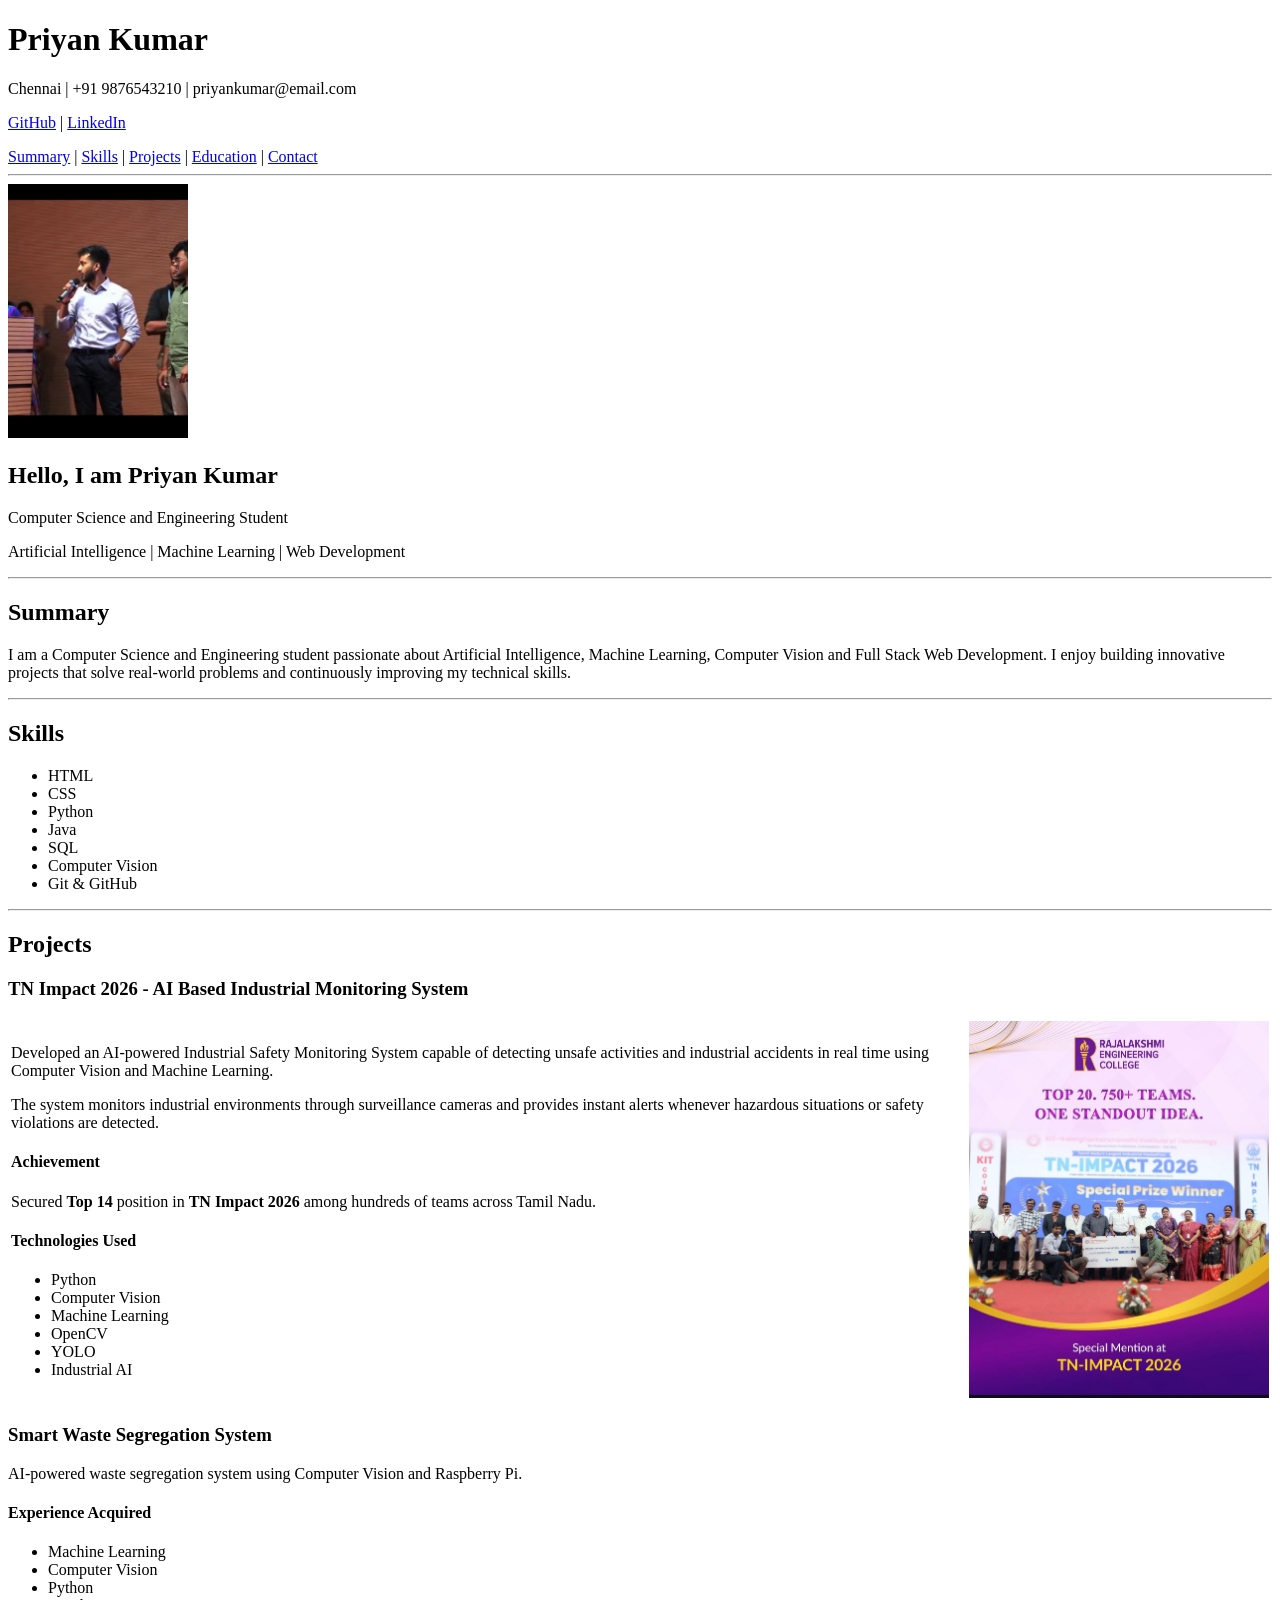
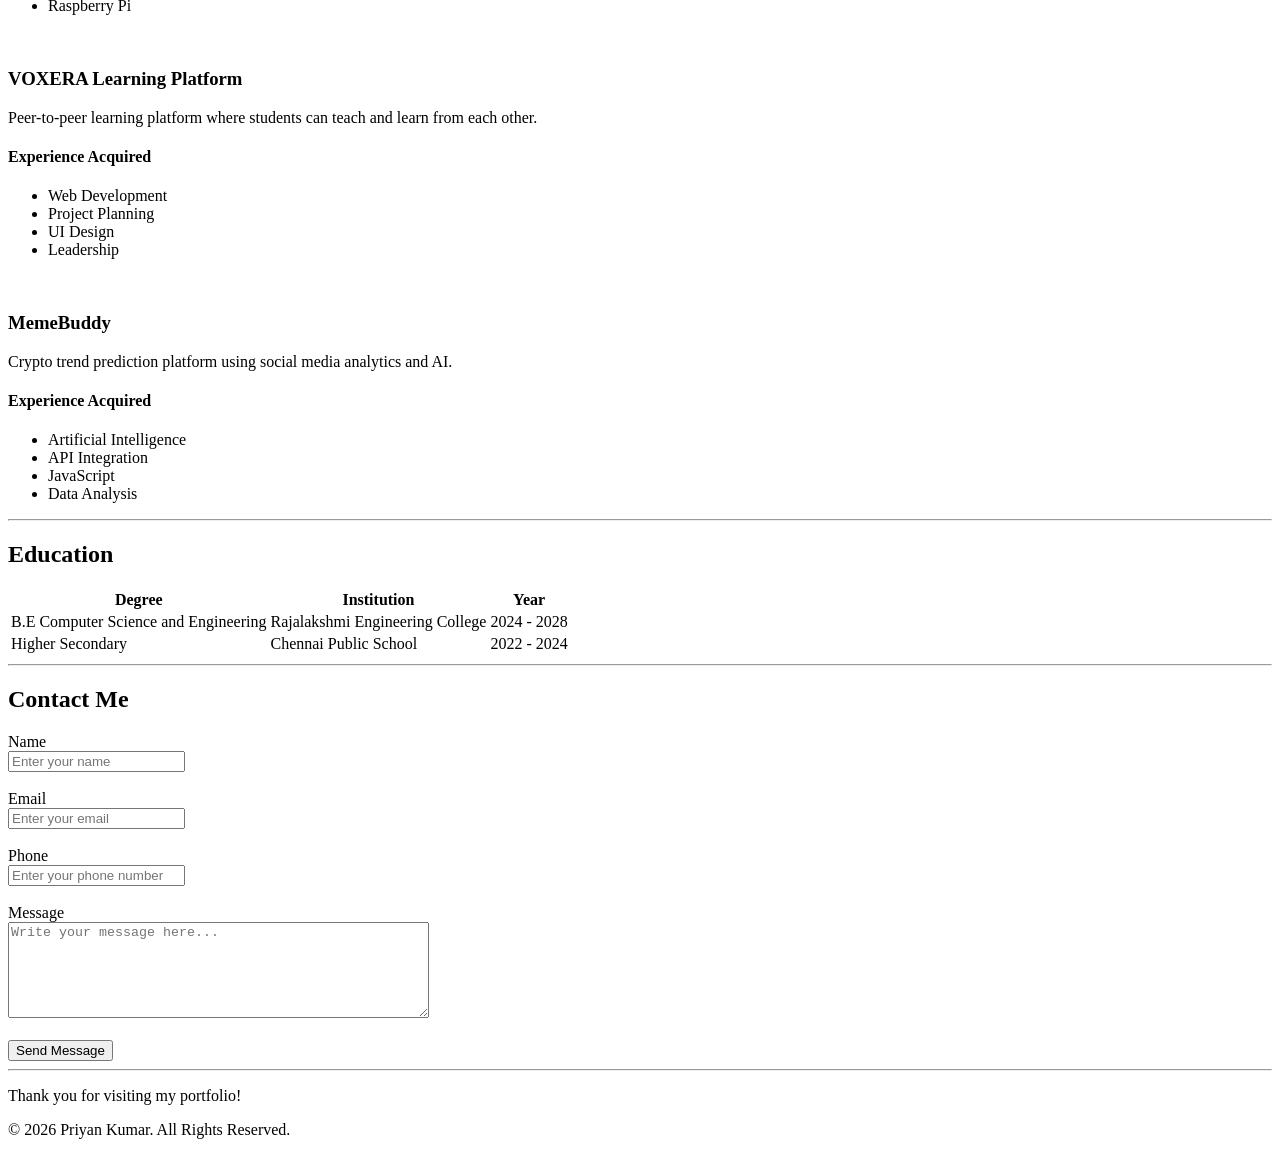
==== index.html @ 4ce259db "Add files via upload" ====
<!DOCTYPE html>
<html lang="en">
<head>
    <meta charset="UTF-8">
    <meta name="viewport" content="width=device-width, initial-scale=1.0">
    <meta name="description" content="Personal Portfolio">
    <meta name="author" content="Priyan Kumar">
    <title>Priyan Kumar's Portfolio</title>
</head>
<body>
    <header>
        <h1>Priyan Kumar</h1>
        <p>
            Chennai |
            +91 9876543210 |
            priyankumar@email.com
        </p>
        <p>
            <a href="https://github.com/">GitHub</a> |
            <a href="https://www.linkedin.com/in/priyan-kumar-s-49894b324/">LinkedIn</a>
        </p>
        <nav>
            <a href="#summary">Summary</a> |
            <a href="#skills">Skills</a> |
            <a href="#projects">Projects</a> |
            <a href="#education">Education</a> |
            <a href="#contact">Contact</a>
        </nav>
        <hr>
    </header>
    <main>
        <section id="home">
            <img src="pfp.jpg"
                 alt="Profile Picture"
                 width="180">
            <h2>Hello, I am Priyan Kumar </h2>
            <p>Computer Science and Engineering Student</p>
            <p>
                Artificial Intelligence |
                Machine Learning |
                Web Development
            </p>
        </section>
        <hr>
        <section id="summary">
            <h2>Summary</h2>
            <p>
                I am a Computer Science and Engineering student passionate
                about Artificial Intelligence, Machine Learning,
                Computer Vision and Full Stack Web Development.
                I enjoy building innovative projects that solve real-world
                problems and continuously improving my technical skills.
            </p>
        </section>
        <hr>
        <section id="skills">
            <h2>Skills</h2>
            <ul>
                <li>HTML</li>
                <li>CSS</li>
                <li>Python</li>
                <li>Java</li>
                <li>SQL</li>
                <li>Computer Vision</li>
                <li>Git & GitHub</li>
            </ul>
        </section>
        <hr>
        <section id="projects">
            <h2>Projects</h2>
            <article>
        <h3>TN Impact 2026 - AI Based Industrial Monitoring System</h3>
        <table>
            <tr>
                <td>
                    <p>
                        Developed an AI-powered Industrial Safety Monitoring
                        System capable of detecting unsafe activities and
                        industrial accidents in real time using Computer Vision
                        and Machine Learning.
                    </p>
                    <p>
                        The system monitors industrial environments through
                        surveillance cameras and provides instant alerts whenever
                        hazardous situations or safety violations are detected.
                    </p>
                    <h4>Achievement</h4>
                    <p>
                        Secured <strong>Top 14</strong> position in
                        <strong>TN Impact 2026</strong> among hundreds of teams
                        across Tamil Nadu.
                    </p>
                    <h4>Technologies Used</h4>
                    <ul>
                        <li>Python</li>
                        <li>Computer Vision</li>
                        <li>Machine Learning</li>
                        <li>OpenCV</li>
                        <li>YOLO</li>
                        <li>Industrial AI</li>
                    </ul>
                </td>
                <td>
                    <img src="IMG_1060.jpg"
                         alt="TN Impact 2026 Special Mention Team"
                         width="300">
                </td>
            </tr>
        </table>
    </article>
            <article>
                <h3>Smart Waste Segregation System</h3>
                <p>
                    AI-powered waste segregation system using
                    Computer Vision and Raspberry Pi.
                </p>
                <h4>Experience Acquired</h4>
                <ul>
                    <li>Machine Learning</li>
                    <li>Computer Vision</li>
                    <li>Python</li>
                    <li>Raspberry Pi</li>
                </ul>
            </article>
            <br>
            <article>
                <h3>VOXERA Learning Platform</h3>
                <p>
                    Peer-to-peer learning platform where students can
                    teach and learn from each other.
                </p>
                <h4>Experience Acquired</h4>
                <ul>
                    <li>Web Development</li>
                    <li>Project Planning</li>
                    <li>UI Design</li>
                    <li>Leadership</li>
                </ul>
            </article>
            <br>
            <article>
                <h3>MemeBuddy</h3>
                <p>
                    Crypto trend prediction platform using
                    social media analytics and AI.
                </p>
                <h4>Experience Acquired</h4>
                <ul>
                    <li>Artificial Intelligence</li>
                    <li>API Integration</li>
                    <li>JavaScript</li>
                    <li>Data Analysis</li>
                </ul>
            </article>
        </section>
        <hr>
        <section id="education">
            <h2>Education</h2>
            <table>
                <thead>
                    <tr>
                        <th>Degree</th>
                        <th>Institution</th>
                        <th>Year</th>
                    </tr>
                </thead>
                <tbody>
                    <tr>
                        <td>B.E Computer Science and Engineering</td>
                        <td>Rajalakshmi Engineering College</td>
                        <td>2024 - 2028</td>
                    </tr>
                    <tr>
                        <td>Higher Secondary</td>
                        <td>Chennai Public School</td>
                        <td>2022 - 2024</td>
                    </tr>
                </tbody>
            </table>
        </section>
        <hr>
       <section id="contact">
            <h2>Contact Me</h2>
            <form action="#" method="post">
                <label for="name">Name</label>
                <br>
                <input
                    type="text"
                    id="name"
                    name="name"
                    placeholder="Enter your name"
                    required>
                <br><br>
                <label for="email">Email</label>
                <br>
                <input
                    type="email"
                    id="email"
                    name="email"
                    placeholder="Enter your email"
                    required>
                <br><br>
                <label for="phone">Phone</label>
                <br>
                <input
                    type="tel"
                    id="phone"
                    name="phone"
                    placeholder="Enter your phone number">
                <br><br>
                <label for="message">Message</label>
                <br>
                <textarea
                    id="message"
                    name="message"
                    rows="6"
                    cols="50"
                    placeholder="Write your message here..."></textarea>
                <br><br>
                <input type="submit" value="Send Message">
            </form>
        </section>
    </main>
    <hr>
    <footer>
        <p>Thank you for visiting my portfolio!</p>
        <p>&copy; 2026 Priyan Kumar. All Rights Reserved.</p>
    </footer>
</body>
</html>
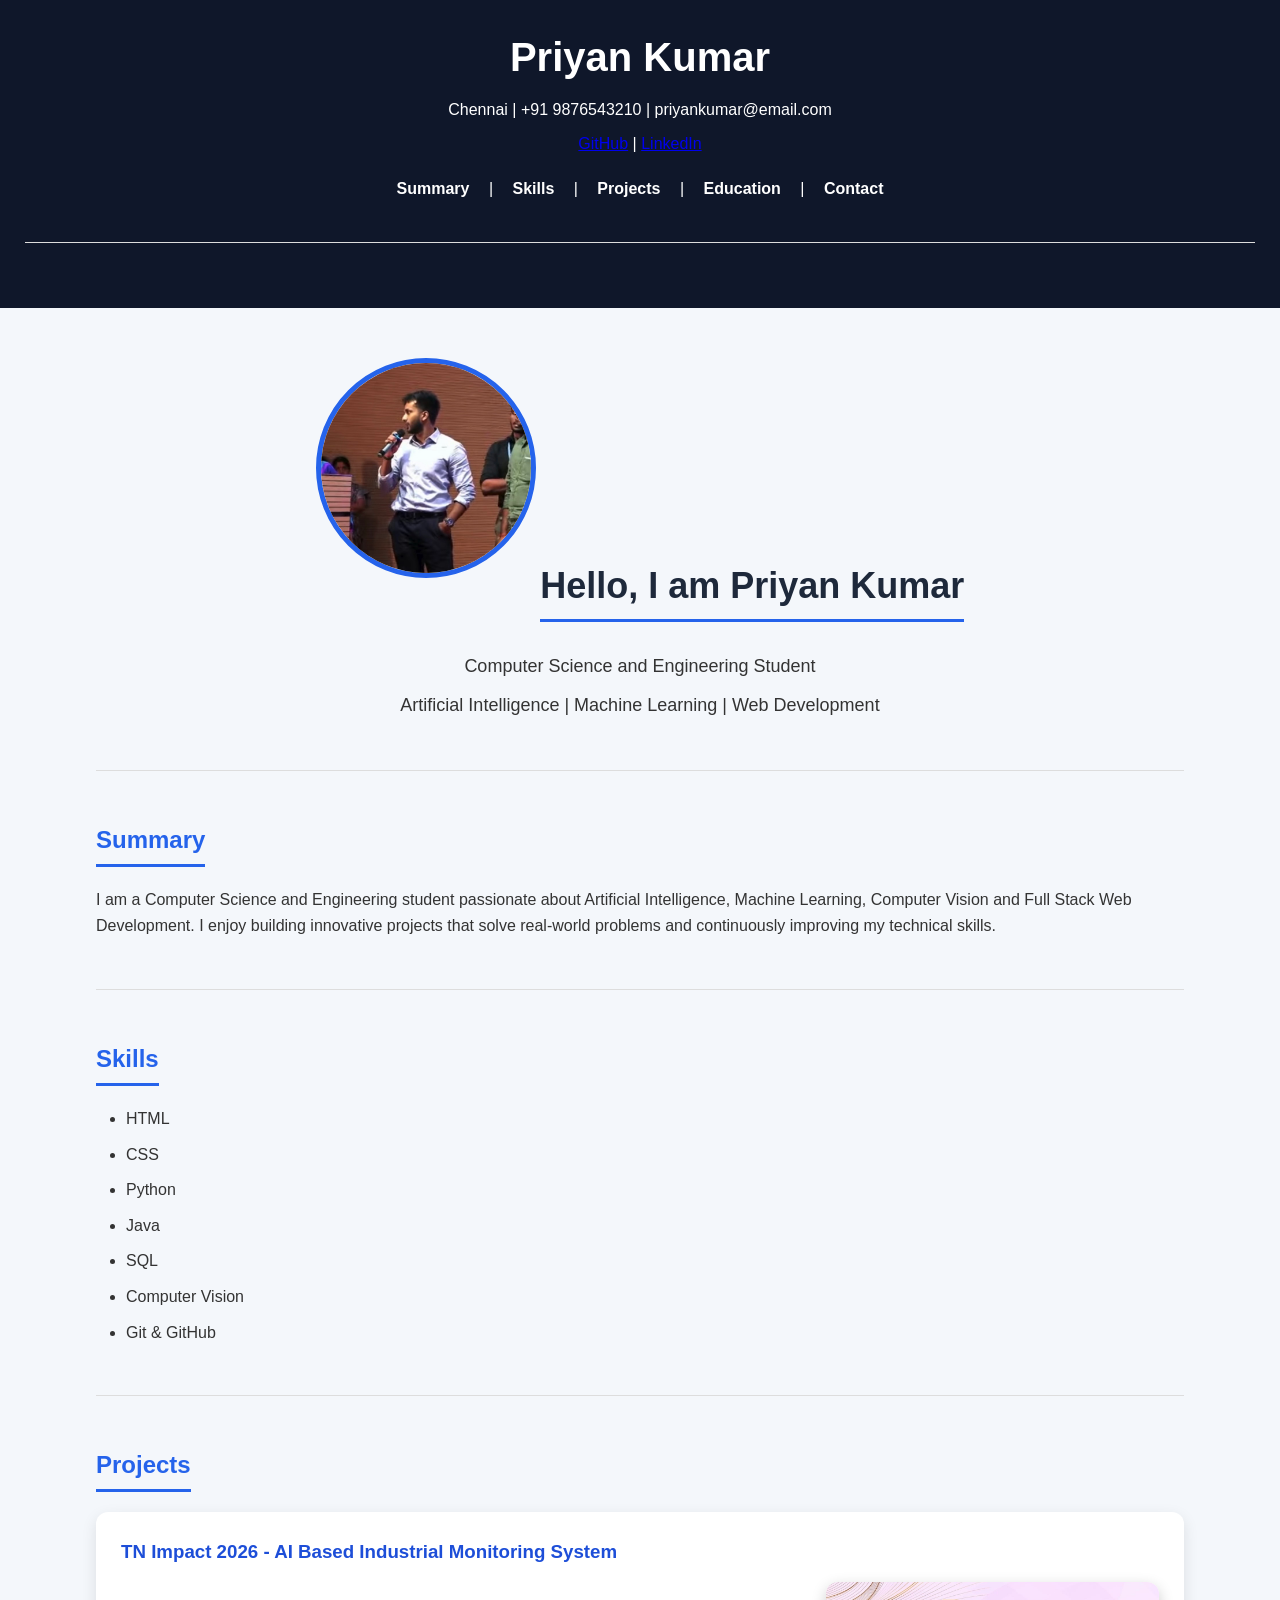
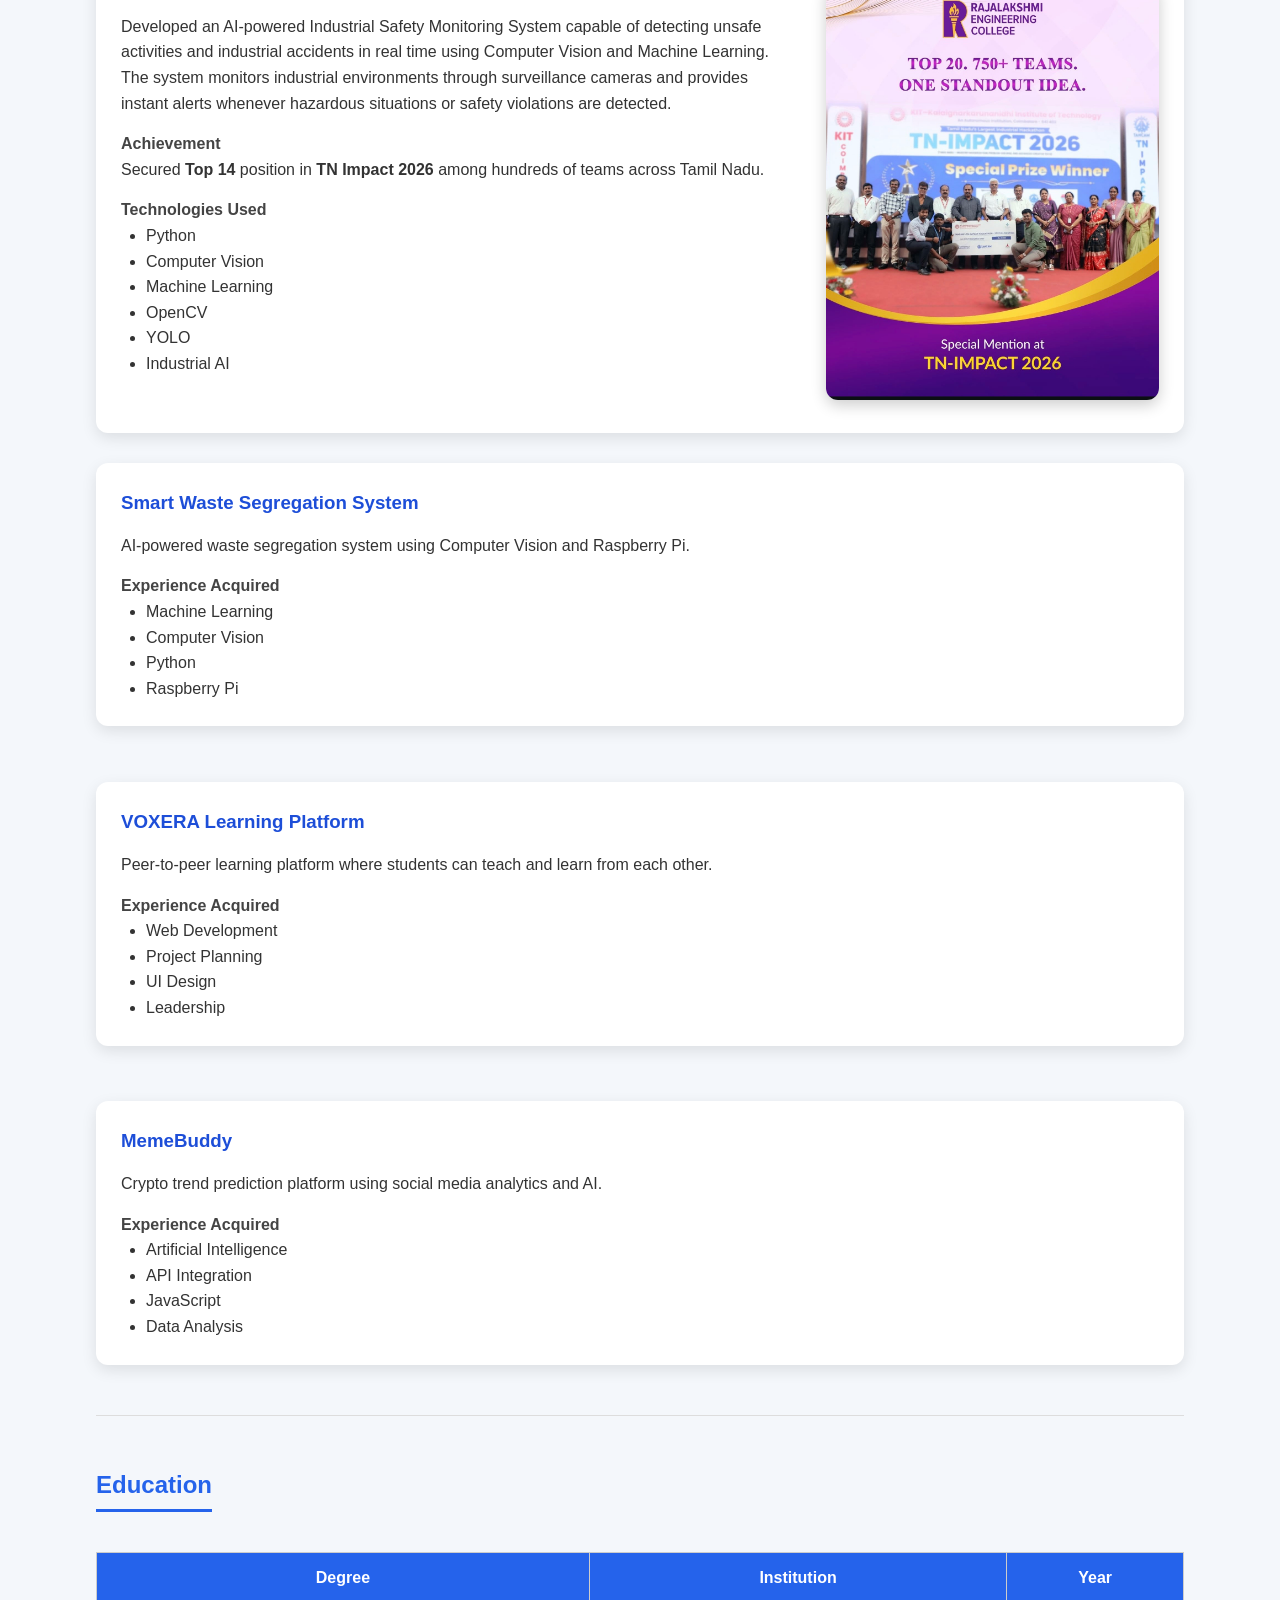
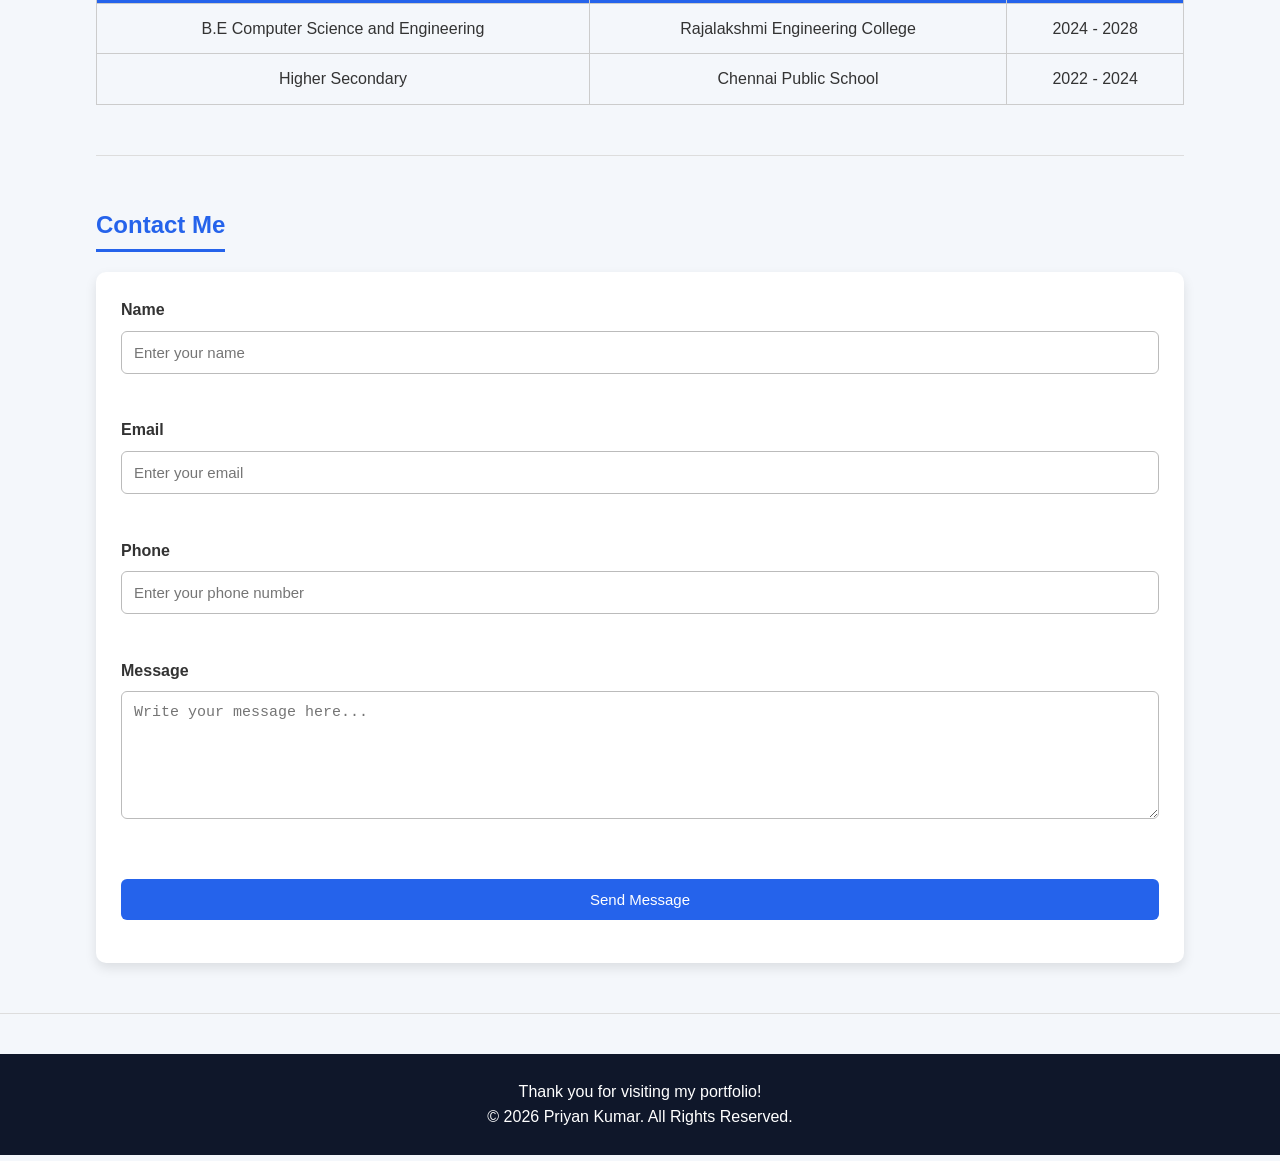
==== commit 52c9a25e: "Add files via upload" ====
--- a/index.html
+++ b/index.html
@@ -6,6 +6,7 @@
     <meta name="description" content="Personal Portfolio">
     <meta name="author" content="Priyan Kumar">
     <title>Priyan Kumar's Portfolio</title>
+    <link rel="stylesheet" href="style.css">
 </head>
 <body>
     <header>
@@ -68,45 +69,55 @@
         <hr>
         <section id="projects">
             <h2>Projects</h2>
-            <article>
+    <article>
         <h3>TN Impact 2026 - AI Based Industrial Monitoring System</h3>
-        <table>
-            <tr>
-                <td>
-                    <p>
-                        Developed an AI-powered Industrial Safety Monitoring
-                        System capable of detecting unsafe activities and
-                        industrial accidents in real time using Computer Vision
-                        and Machine Learning.
-                    </p>
-                    <p>
-                        The system monitors industrial environments through
-                        surveillance cameras and provides instant alerts whenever
-                        hazardous situations or safety violations are detected.
-                    </p>
-                    <h4>Achievement</h4>
-                    <p>
-                        Secured <strong>Top 14</strong> position in
-                        <strong>TN Impact 2026</strong> among hundreds of teams
-                        across Tamil Nadu.
-                    </p>
-                    <h4>Technologies Used</h4>
-                    <ul>
-                        <li>Python</li>
-                        <li>Computer Vision</li>
-                        <li>Machine Learning</li>
-                        <li>OpenCV</li>
-                        <li>YOLO</li>
-                        <li>Industrial AI</li>
-                    </ul>
-                </td>
-                <td>
+        <div class="project-layout">
+
+            <div class="project-content">
+
+                <p>
+                    Developed an AI-powered Industrial Safety Monitoring System
+                    capable of detecting unsafe activities and industrial
+                    accidents in real time using Computer Vision and Machine
+                    Learning.
+                </p>
+
+                <p>
+                    The system monitors industrial environments through
+                    surveillance cameras and provides instant alerts whenever
+                    hazardous situations or safety violations are detected.
+                </p>
+
+                <h4>Achievement</h4>
+
+                <p>
+                    Secured <strong>Top 14</strong> position in
+                    <strong>TN Impact 2026</strong>
+                    among hundreds of teams across Tamil Nadu.
+                </p>
+
+                <h4>Technologies Used</h4>
+
+                <ul>
+                    <li>Python</li>
+                    <li>Computer Vision</li>
+                    <li>Machine Learning</li>
+                    <li>OpenCV</li>
+                    <li>YOLO</li>
+                    <li>Industrial AI</li>
+                </ul>
+
+            </div>
+
+            <div class="project-image">
+                <a href="IMG_1060.jpg" target="_blank"></a>
                     <img src="IMG_1060.jpg"
-                         alt="TN Impact 2026 Special Mention Team"
-                         width="300">
-                </td>
-            </tr>
-        </table>
+                        alt="TN Impact 2026 Special Mention Team">
+                </a>
+            </div>
+
+        </div>
+       
     </article>
             <article>
                 <h3>Smart Waste Segregation System</h3>
--- a/style.css
+++ b/style.css
@@ -0,0 +1,228 @@
+
+* {
+    margin: 0;
+    padding: 0;
+    box-sizing: border-box;
+}
+body {
+    font-family: Arial, Helvetica, sans-serif;
+    background-color: #f4f7fb;
+    color: #333;
+    line-height: 1.6;
+}
+
+header {
+    background: #0f172a;
+    color: white;
+    text-align: center;
+    padding: 25px;
+}
+
+header h1 {
+    font-size: 40px;
+}
+header p {
+    margin-top: 8px;
+}
+
+nav {
+    margin-top: 20px;
+}
+
+nav a {
+    text-decoration: none;
+    color: white;
+    margin: 15px;
+    font-weight: bold;
+    transition: 0.3s;
+}
+
+nav a:hover {
+    color: #38bdf8;
+}
+
+
+main {
+    width: 85%;
+    margin: auto;
+}
+section {
+    margin: 50px 0;
+}
+
+#home {
+    text-align: center;
+}
+
+#home img {
+    width: 220px;
+    height: 220px;
+    border-radius: 50%;
+    object-fit: cover;
+    border: 5px solid #2563eb;
+    margin-bottom: 20px;
+}
+
+#home h2 {
+    font-size: 36px;
+    color: #1e293b;
+}
+
+#home p {
+    margin-top: 10px;
+    font-size: 18px;
+}
+
+h2 {
+    color: #2563eb;
+    margin-bottom: 20px;
+    border-bottom: 3px solid #2563eb;
+    display: inline-block;
+    padding-bottom: 5px;
+}
+
+#skills ul {
+    margin-left: 30px;
+}
+
+#skills li {
+    margin-bottom: 10px;
+}
+article {
+    background: white;
+    padding: 25px;
+    margin-bottom: 30px;
+    border-radius: 12px;
+    box-shadow: 0px 5px 15px rgba(0,0,0,0.1);
+}
+
+article h3 {
+    color: #1d4ed8;
+    margin-bottom: 15px;
+}
+article h4 {
+    margin-top: 15px;
+    color: #444;
+}
+article ul {
+    margin-left: 25px;
+}
+.project-layout {
+    display: flex;
+    justify-content: space-between;
+    align-items: center;
+    gap: 40px;
+}
+.project-content {
+    flex: 2;
+}
+.project-image {
+    flex: 1;
+    text-align: center;
+}
+.project-image img {
+    width: 100%;
+    max-width: 350px;
+    border-radius: 12px;
+    box-shadow: 0px 5px 15px rgba(0,0,0,0.2);
+}
+table {
+    width: 100%;
+    border-collapse: collapse;
+    margin-top: 20px;
+}
+
+table,
+th,
+td {
+    border: 1px solid #ccc;
+}
+
+th {
+    background: #2563eb;
+    color: white;
+}
+
+th,
+td {
+    padding: 12px;
+    text-align: center;
+}
+
+form {
+    background: white;
+    padding: 25px;
+    border-radius: 10px;
+    box-shadow: 0px 5px 12px rgba(0,0,0,0.1);
+}
+
+label {
+    font-weight: bold;
+}
+
+input,
+textarea {
+    width: 100%;
+    padding: 12px;
+    margin-top: 8px;
+    margin-bottom: 18px;
+    border: 1px solid #bbb;
+    border-radius: 6px;
+    font-size: 15px;
+}
+
+textarea {
+    resize: vertical;
+}
+
+input[type="submit"] {
+    background: #2563eb;
+    color: white;
+    border: none;
+    cursor: pointer;
+    transition: 0.3s;
+}
+
+input[type="submit"]:hover {
+    background: #1d4ed8;
+}
+
+footer {
+    background: #0f172a;
+    color: white;
+    text-align: center;
+    padding: 25px;
+    margin-top: 40px;
+}
+
+hr {
+    border: none;
+    height: 1px;
+    background: #ddd;
+    margin: 40px 0;
+}
+ 
+@media (max-width: 768px) {
+
+    .project-layout {
+        flex-direction: column;
+    }
+
+    header h1 {
+        font-size: 30px;
+    }
+
+    nav a {
+        display: block;
+        margin: 10px 0;
+    }
+
+    #home img {
+        width: 170px;
+        height: 170px;
+    }
+
+    main {
+        width: 95%;
+    }
+}
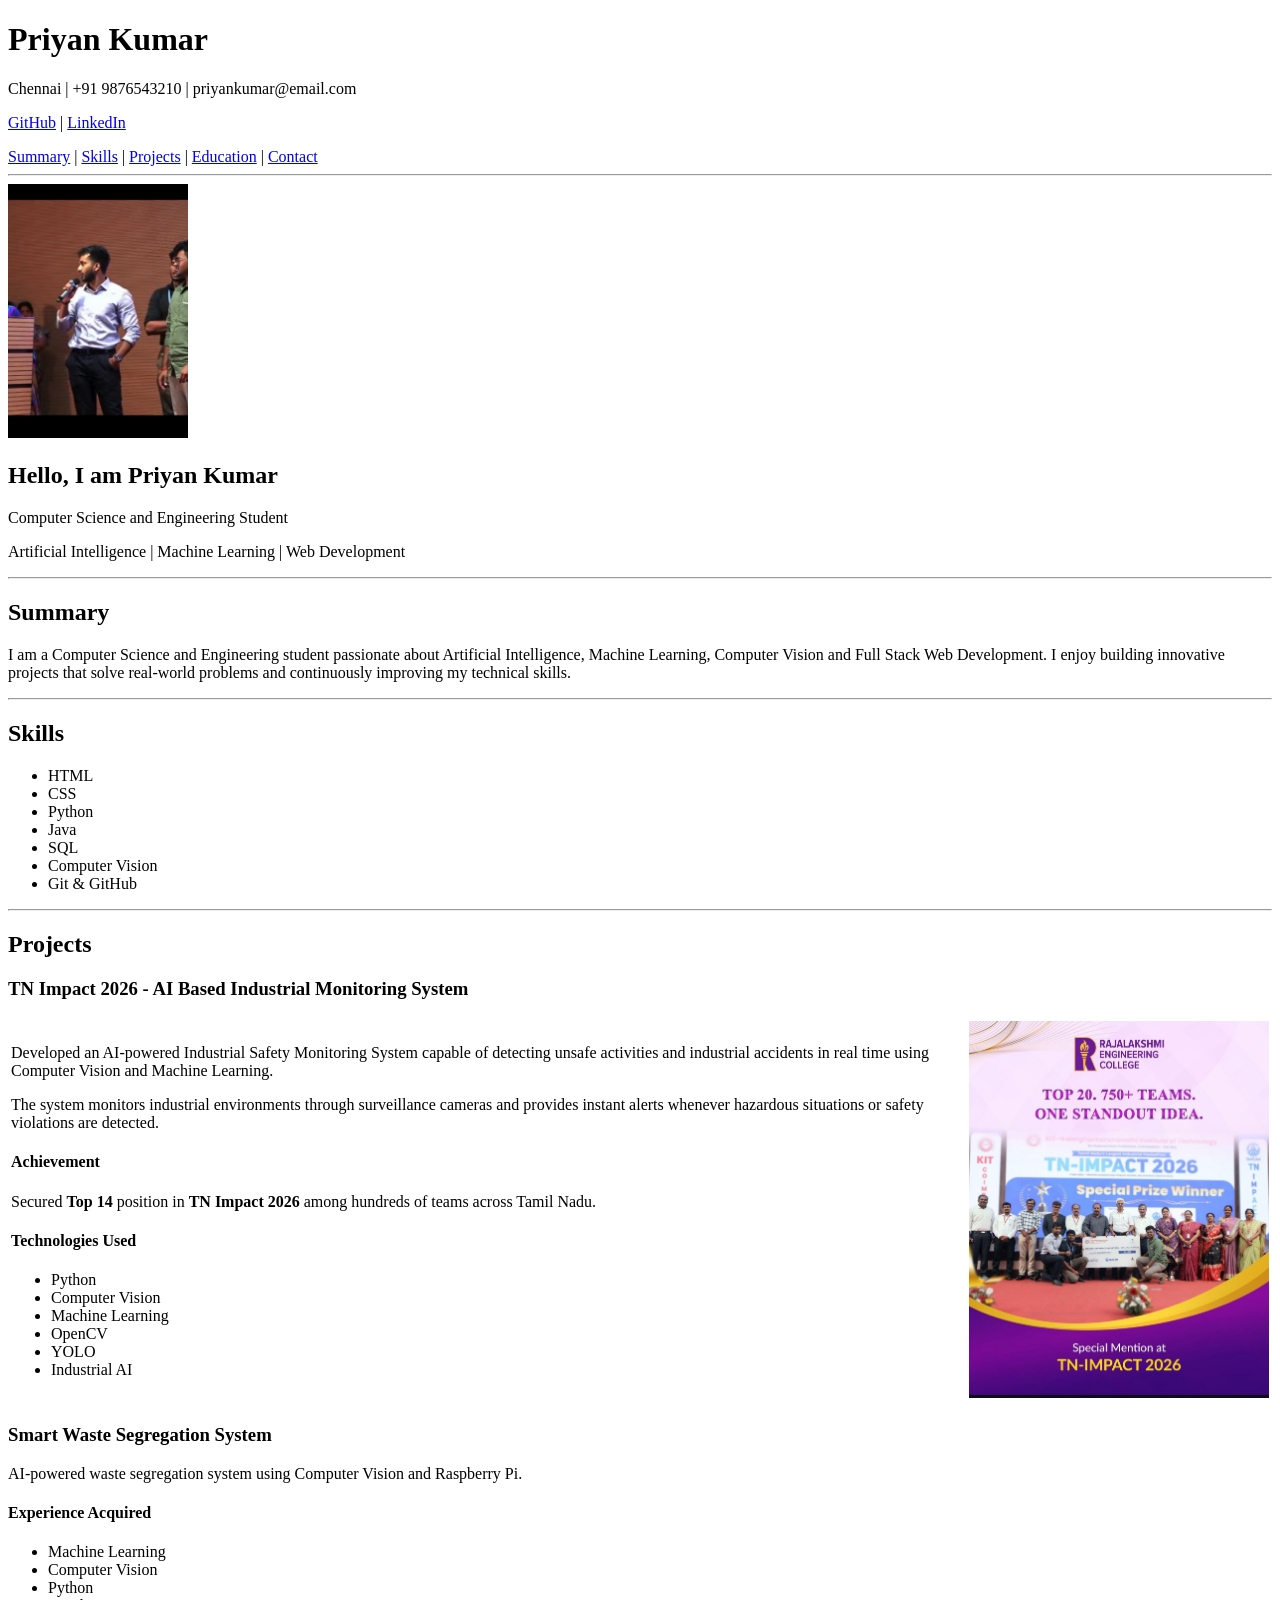
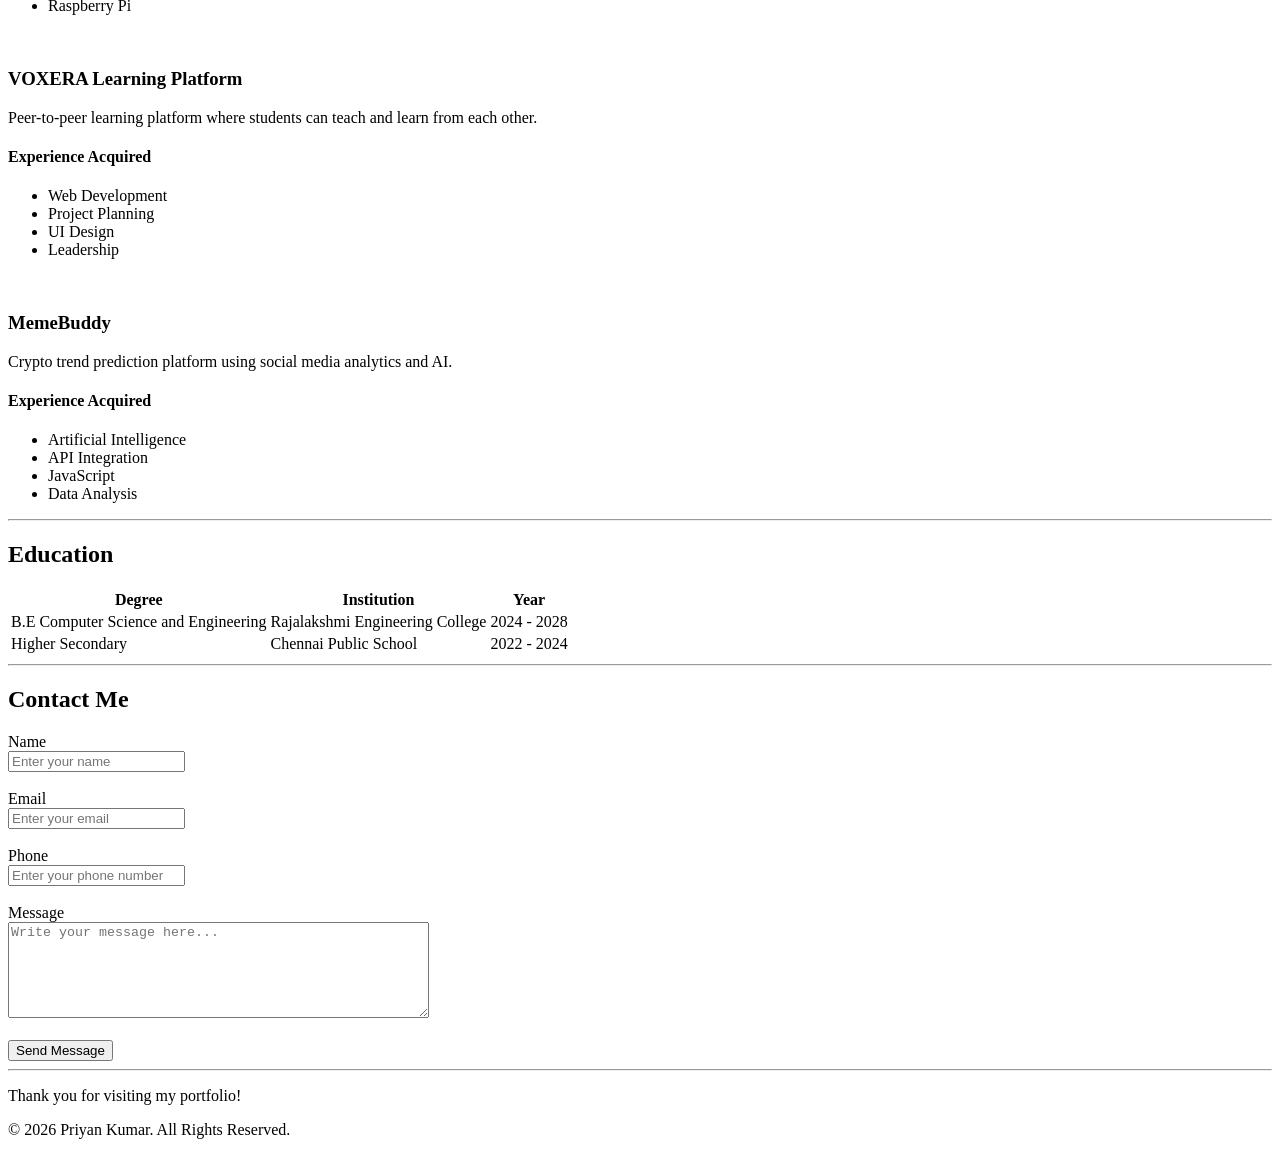
==== commit 077c1756: "Merge pull request #3 from PriyanKumar-pk/PriyanKumar-pk-task2(3-4-days) Priyan kumar pk task2(3 4 d" ====
--- a/index.html
+++ b/index.html
@@ -6,7 +6,6 @@
     <meta name="description" content="Personal Portfolio">
     <meta name="author" content="Priyan Kumar">
     <title>Priyan Kumar's Portfolio</title>
-    <link rel="stylesheet" href="style.css">
 </head>
 <body>
     <header>
@@ -69,55 +68,45 @@
         <hr>
         <section id="projects">
             <h2>Projects</h2>
-    <article>
+            <article>
         <h3>TN Impact 2026 - AI Based Industrial Monitoring System</h3>
-        <div class="project-layout">
-
-            <div class="project-content">
-
-                <p>
-                    Developed an AI-powered Industrial Safety Monitoring System
-                    capable of detecting unsafe activities and industrial
-                    accidents in real time using Computer Vision and Machine
-                    Learning.
-                </p>
-
-                <p>
-                    The system monitors industrial environments through
-                    surveillance cameras and provides instant alerts whenever
-                    hazardous situations or safety violations are detected.
-                </p>
-
-                <h4>Achievement</h4>
-
-                <p>
-                    Secured <strong>Top 14</strong> position in
-                    <strong>TN Impact 2026</strong>
-                    among hundreds of teams across Tamil Nadu.
-                </p>
-
-                <h4>Technologies Used</h4>
-
-                <ul>
-                    <li>Python</li>
-                    <li>Computer Vision</li>
-                    <li>Machine Learning</li>
-                    <li>OpenCV</li>
-                    <li>YOLO</li>
-                    <li>Industrial AI</li>
-                </ul>
-
-            </div>
-
-            <div class="project-image">
-                <a href="IMG_1060.jpg" target="_blank"></a>
+        <table>
+            <tr>
+                <td>
+                    <p>
+                        Developed an AI-powered Industrial Safety Monitoring
+                        System capable of detecting unsafe activities and
+                        industrial accidents in real time using Computer Vision
+                        and Machine Learning.
+                    </p>
+                    <p>
+                        The system monitors industrial environments through
+                        surveillance cameras and provides instant alerts whenever
+                        hazardous situations or safety violations are detected.
+                    </p>
+                    <h4>Achievement</h4>
+                    <p>
+                        Secured <strong>Top 14</strong> position in
+                        <strong>TN Impact 2026</strong> among hundreds of teams
+                        across Tamil Nadu.
+                    </p>
+                    <h4>Technologies Used</h4>
+                    <ul>
+                        <li>Python</li>
+                        <li>Computer Vision</li>
+                        <li>Machine Learning</li>
+                        <li>OpenCV</li>
+                        <li>YOLO</li>
+                        <li>Industrial AI</li>
+                    </ul>
+                </td>
+                <td>
                     <img src="IMG_1060.jpg"
-                        alt="TN Impact 2026 Special Mention Team">
-                </a>
-            </div>
-
-        </div>
-       
+                         alt="TN Impact 2026 Special Mention Team"
+                         width="300">
+                </td>
+            </tr>
+        </table>
     </article>
             <article>
                 <h3>Smart Waste Segregation System</h3>
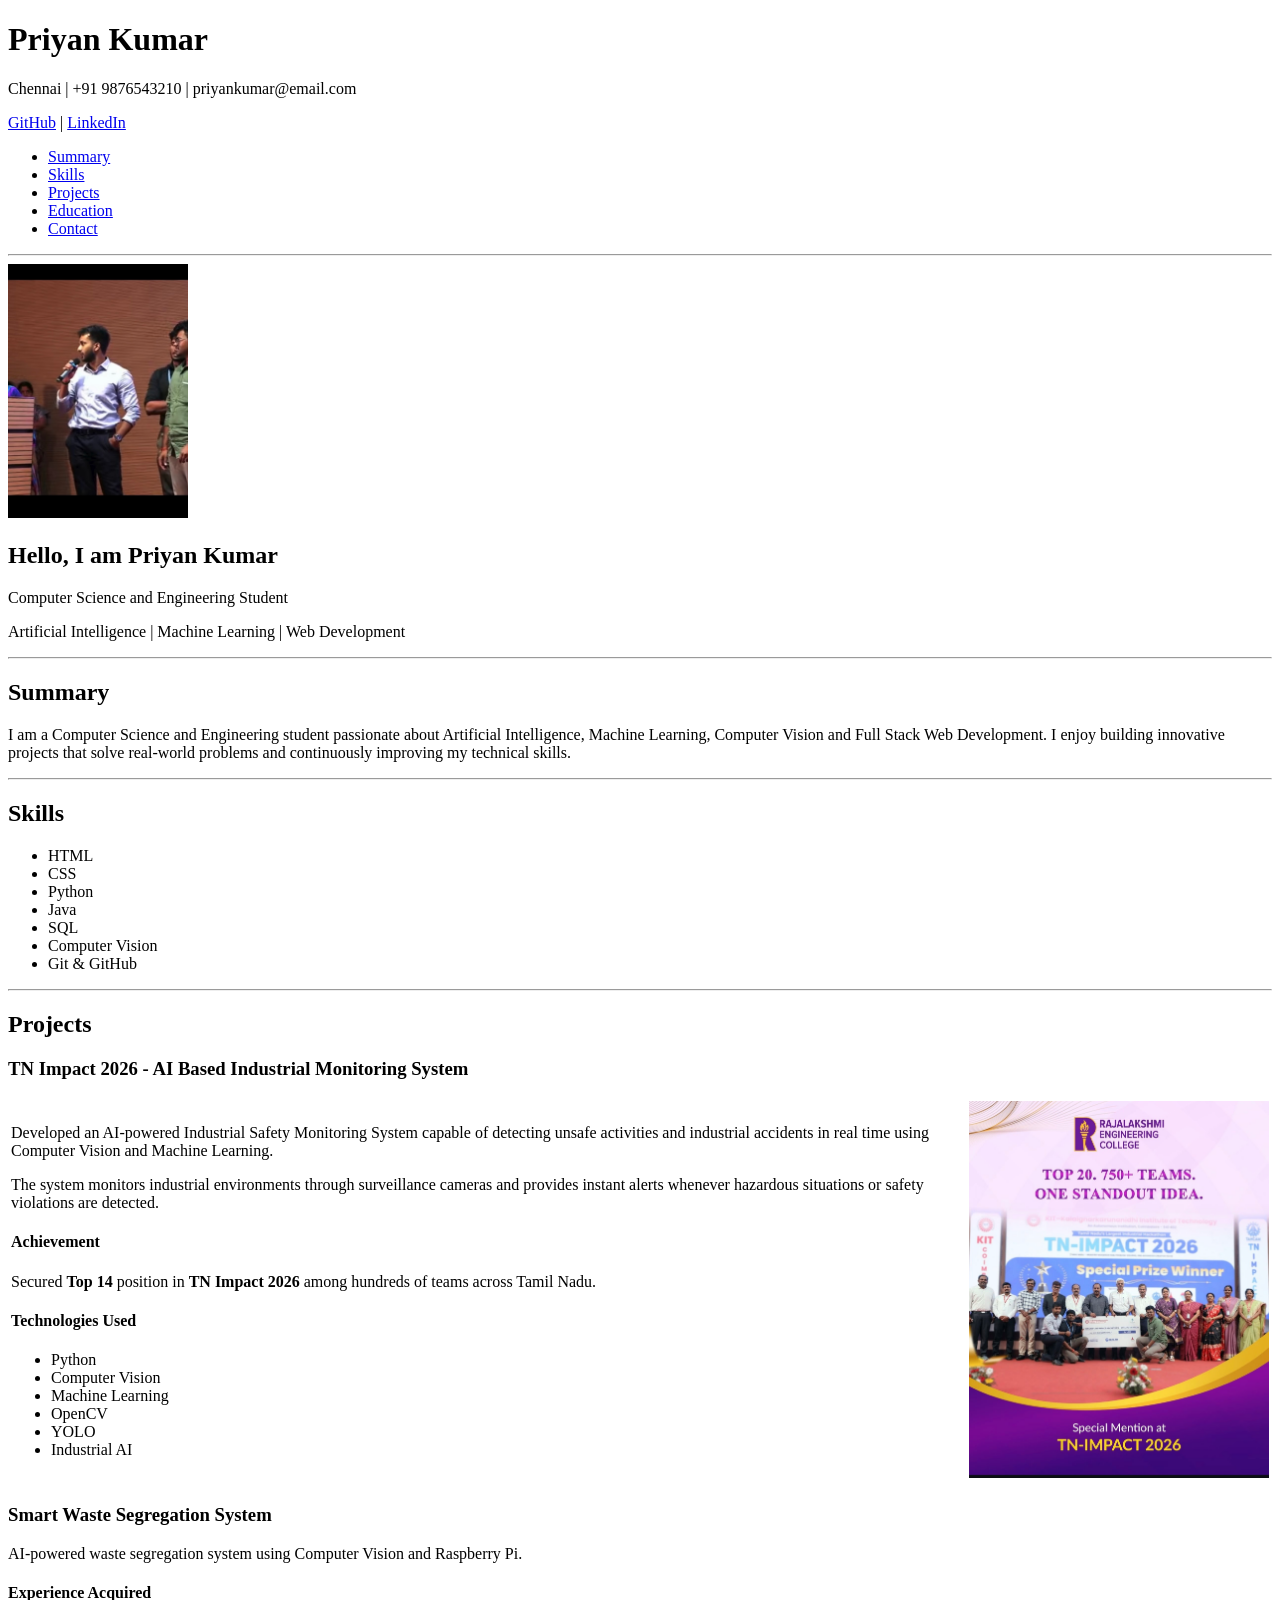
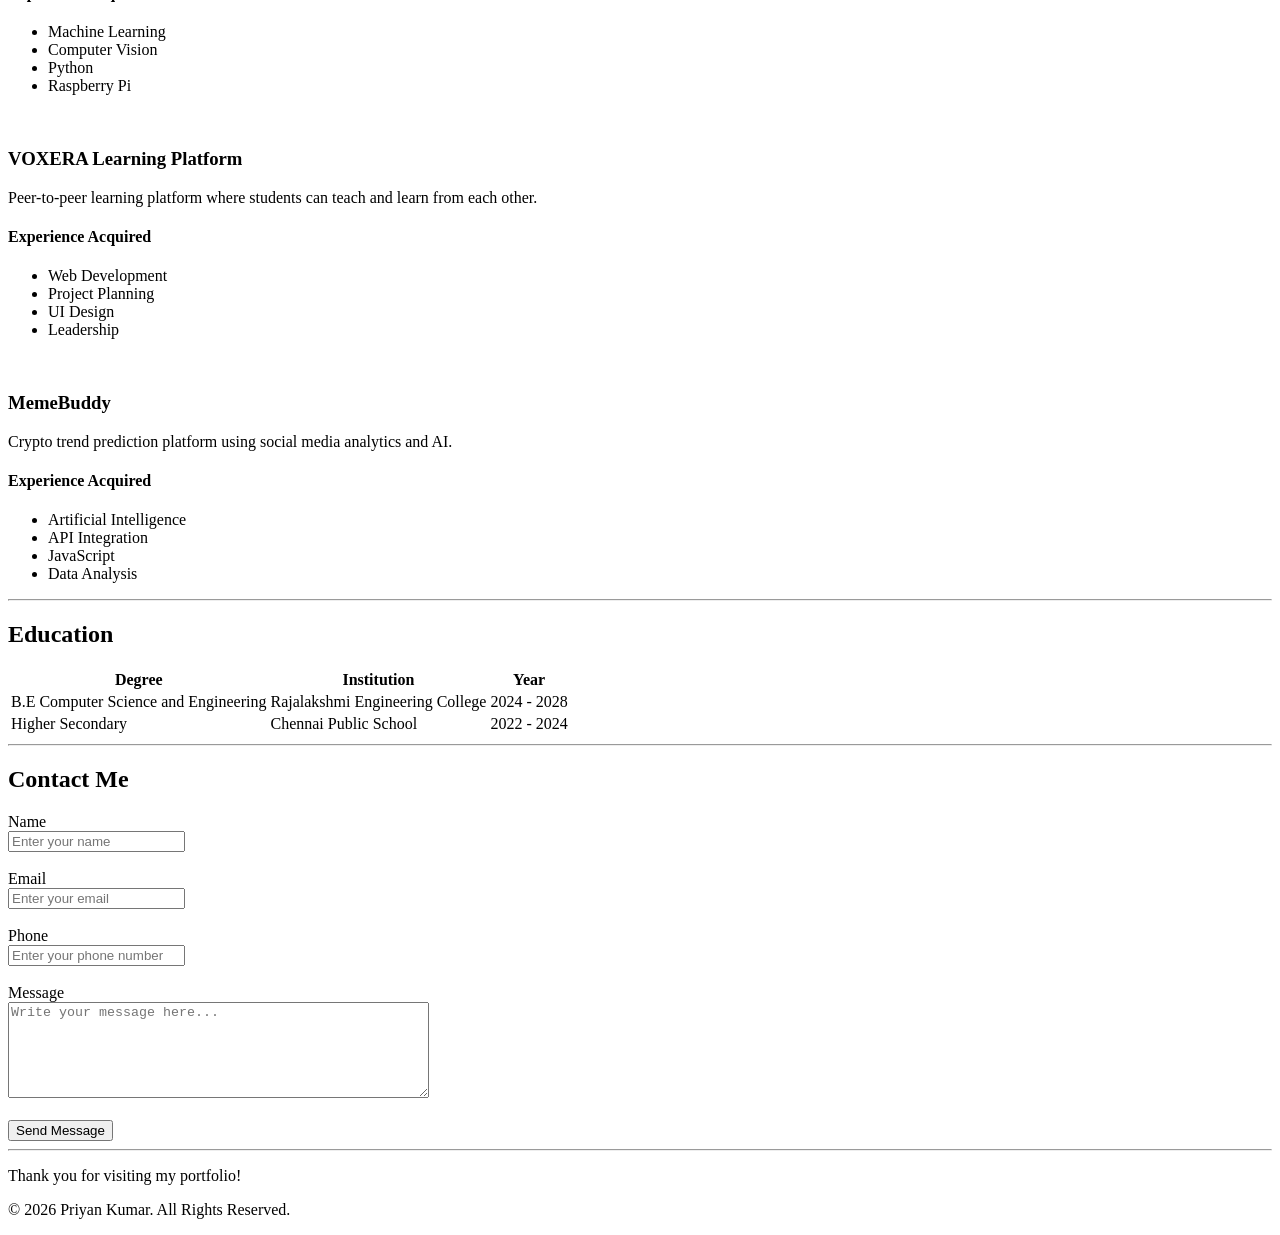
==== commit e98e9598: "Update index.html" ====
--- a/index.html
+++ b/index.html
@@ -20,11 +20,13 @@
             <a href="https://www.linkedin.com/in/priyan-kumar-s-49894b324/">LinkedIn</a>
         </p>
         <nav>
-            <a href="#summary">Summary</a> |
-            <a href="#skills">Skills</a> |
-            <a href="#projects">Projects</a> |
-            <a href="#education">Education</a> |
-            <a href="#contact">Contact</a>
+            <ul>
+                <li><a href="#summary">Summary</a></li>
+                <li><a href="#skills">Skills</a></li>
+                <li><a href="#projects">Projects</a></li>
+                <li><a href="#education">Education</a></li>
+                <li><a href="#contact">Contact</a></li>
+            </ul>
         </nav>
         <hr>
     </header>
@@ -227,4 +229,4 @@
         <p>&copy; 2026 Priyan Kumar. All Rights Reserved.</p>
     </footer>
 </body>
-</html>+</html>
